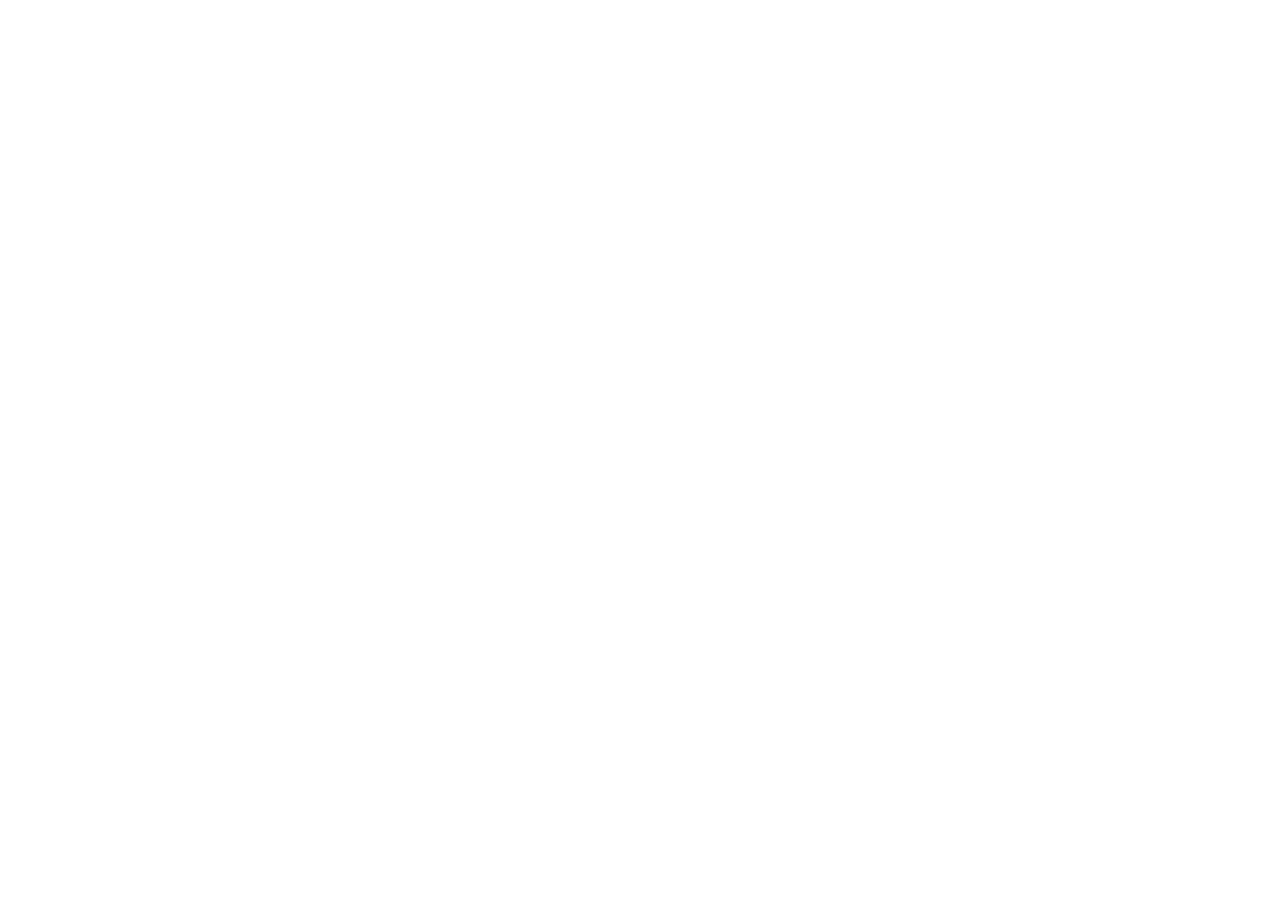
==== test/index.html @ 38c1a2a6 "Initial commit" ====
﻿<!DOCTYPE html>
<html>
<head>
  <meta charset="utf-8" />

  <link rel="stylesheet" href="../Scripts/qunit-2.2.1.css">
  
  <script src="../Scripts/qunit-2.2.1.js"></script>
  <script src="../Scripts/util.js"></script>
  <script src="utilTest.js"></script>

  <title></title>
</head>
<body>
  <div id="qunit"></div>
</body>
</html>
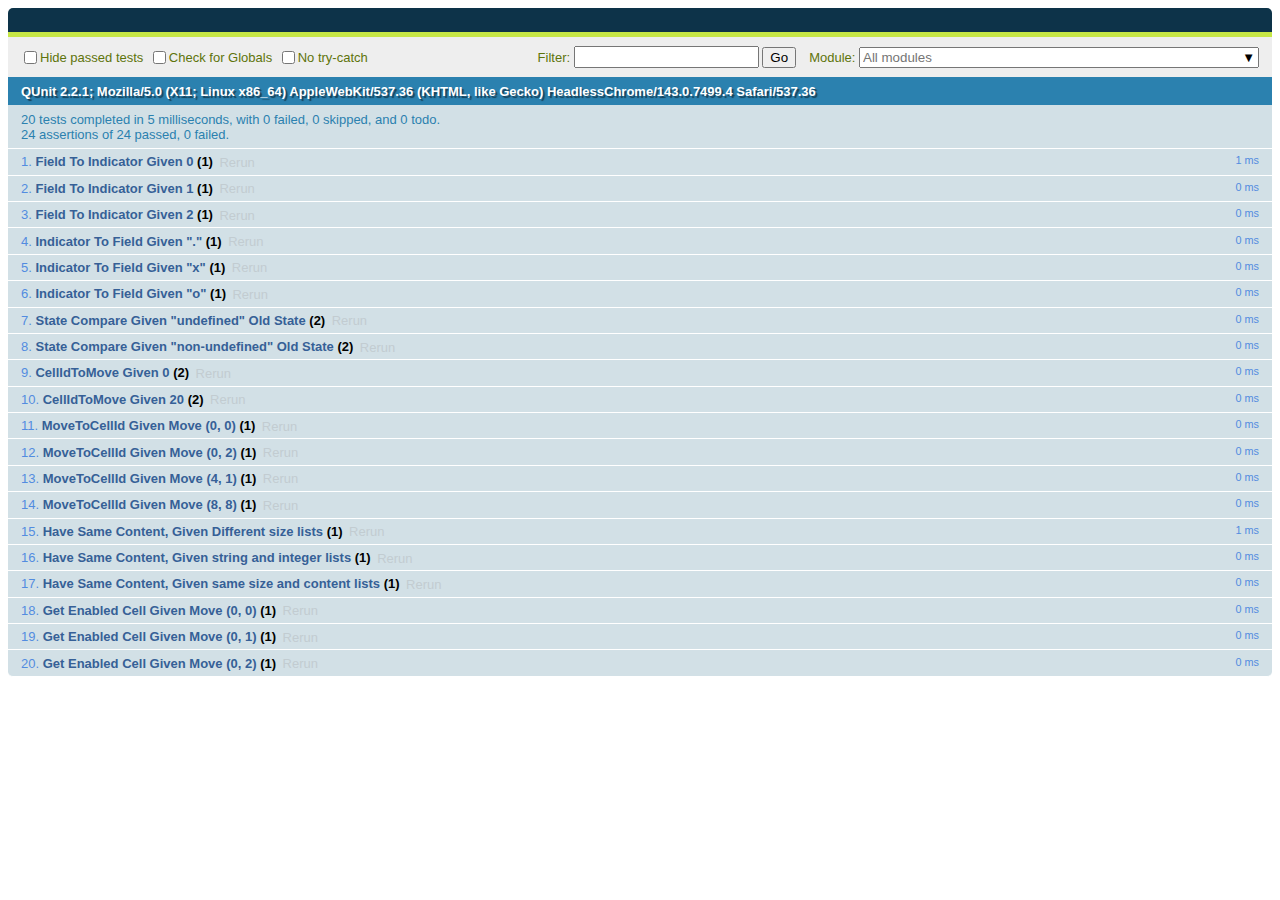
==== commit a579b53e: "Relocate UI test." ====
--- a/test/index.html
+++ b/test/index.html
@@ -3,11 +3,11 @@
 <head>
   <meta charset="utf-8" />
 
-  <link rel="stylesheet" href="../Scripts/qunit-2.2.1.css">
+  <link rel="stylesheet" href="../src/styles/qunit-2.2.1.css">
   
-  <script src="../Scripts/qunit-2.2.1.js"></script>
-  <script src="../Scripts/util.js"></script>
-  <script src="utilTest.js"></script>
+  <script src="../src/libs/qunit-2.2.1.js"></script>
+  <script src="../src/scripts/tttgrd-util.js"></script>
+  <script src="tttgrd-util-test.js"></script>
 
   <title></title>
 </head>
--- a/src/styles/qunit-2.2.1.css
+++ b/src/styles/qunit-2.2.1.css
@@ -0,0 +1,436 @@
+/*!
+ * QUnit 2.2.1
+ * https://qunitjs.com/
+ *
+ * Copyright jQuery Foundation and other contributors
+ * Released under the MIT license
+ * https://jquery.org/license
+ *
+ * Date: 2017-03-20T00:27Z
+ */
+
+/** Font Family and Sizes */
+
+#qunit-tests, #qunit-header, #qunit-banner, #qunit-testrunner-toolbar, #qunit-filteredTest, #qunit-userAgent, #qunit-testresult {
+	font-family: "Helvetica Neue Light", "HelveticaNeue-Light", "Helvetica Neue", Calibri, Helvetica, Arial, sans-serif;
+}
+
+#qunit-testrunner-toolbar, #qunit-filteredTest, #qunit-userAgent, #qunit-testresult, #qunit-tests li { font-size: small; }
+#qunit-tests { font-size: smaller; }
+
+
+/** Resets */
+
+#qunit-tests, #qunit-header, #qunit-banner, #qunit-filteredTest, #qunit-userAgent, #qunit-testresult, #qunit-modulefilter {
+	margin: 0;
+	padding: 0;
+}
+
+
+/** Header (excluding toolbar) */
+
+#qunit-header {
+	padding: 0.5em 0 0.5em 1em;
+
+	color: #8699A4;
+	background-color: #0D3349;
+
+	font-size: 1.5em;
+	line-height: 1em;
+	font-weight: 400;
+
+	border-radius: 5px 5px 0 0;
+}
+
+#qunit-header a {
+	text-decoration: none;
+	color: #C2CCD1;
+}
+
+#qunit-header a:hover,
+#qunit-header a:focus {
+	color: #FFF;
+}
+
+#qunit-banner {
+	height: 5px;
+}
+
+#qunit-filteredTest {
+	padding: 0.5em 1em 0.5em 1em;
+	color: #366097;
+	background-color: #F4FF77;
+}
+
+#qunit-userAgent {
+	padding: 0.5em 1em 0.5em 1em;
+	color: #FFF;
+	background-color: #2B81AF;
+	text-shadow: rgba(0, 0, 0, 0.5) 2px 2px 1px;
+}
+
+
+/** Toolbar */
+
+#qunit-testrunner-toolbar {
+	padding: 0.5em 1em 0.5em 1em;
+	color: #5E740B;
+	background-color: #EEE;
+}
+
+#qunit-testrunner-toolbar .clearfix {
+	height: 0;
+	clear: both;
+}
+
+#qunit-testrunner-toolbar label {
+	display: inline-block;
+}
+
+#qunit-testrunner-toolbar input[type=checkbox],
+#qunit-testrunner-toolbar input[type=radio] {
+	margin: 3px;
+	vertical-align: -2px;
+}
+
+#qunit-testrunner-toolbar input[type=text] {
+	box-sizing: border-box;
+	height: 1.6em;
+}
+
+.qunit-url-config,
+.qunit-filter,
+#qunit-modulefilter {
+	display: inline-block;
+	line-height: 2.1em;
+}
+
+.qunit-filter,
+#qunit-modulefilter {
+	float: right;
+	position: relative;
+	margin-left: 1em;
+}
+
+.qunit-url-config label {
+	margin-right: 0.5em;
+}
+
+#qunit-modulefilter-search {
+	box-sizing: border-box;
+	width: 400px;
+}
+
+#qunit-modulefilter-search-container:after {
+	position: absolute;
+	right: 0.3em;
+	content: "\25bc";
+	color: black;
+}
+
+#qunit-modulefilter-dropdown {
+	/* align with #qunit-modulefilter-search */
+	box-sizing: border-box;
+	width: 400px;
+	position: absolute;
+	right: 0;
+	top: 50%;
+	margin-top: 0.8em;
+
+	border: 1px solid #D3D3D3;
+	border-top: none;
+	border-radius: 0 0 .25em .25em;
+	color: #000;
+	background-color: #F5F5F5;
+	z-index: 99;
+}
+
+#qunit-modulefilter-dropdown a {
+	color: inherit;
+	text-decoration: none;
+}
+
+#qunit-modulefilter-dropdown .clickable.checked {
+	font-weight: bold;
+	color: #000;
+	background-color: #D2E0E6;
+}
+
+#qunit-modulefilter-dropdown .clickable:hover {
+	color: #FFF;
+	background-color: #0D3349;
+}
+
+#qunit-modulefilter-actions {
+	display: block;
+	overflow: auto;
+
+	/* align with #qunit-modulefilter-dropdown-list */
+	font: smaller/1.5em sans-serif;
+}
+
+#qunit-modulefilter-dropdown #qunit-modulefilter-actions > * {
+	box-sizing: border-box;
+	max-height: 2.8em;
+	display: block;
+	padding: 0.4em;
+}
+
+#qunit-modulefilter-dropdown #qunit-modulefilter-actions > button {
+	float: right;
+	font: inherit;
+}
+
+#qunit-modulefilter-dropdown #qunit-modulefilter-actions > :last-child {
+	/* insert padding to align with checkbox margins */
+	padding-left: 3px;
+}
+
+#qunit-modulefilter-dropdown-list {
+	max-height: 200px;
+	overflow-y: auto;
+	margin: 0;
+	border-top: 2px groove threedhighlight;
+	padding: 0.4em 0 0;
+	font: smaller/1.5em sans-serif;
+}
+
+#qunit-modulefilter-dropdown-list li {
+	white-space: nowrap;
+	overflow: hidden;
+	text-overflow: ellipsis;
+}
+
+#qunit-modulefilter-dropdown-list .clickable {
+	display: block;
+	padding-left: 0.15em;
+}
+
+
+/** Tests: Pass/Fail */
+
+#qunit-tests {
+	list-style-position: inside;
+}
+
+#qunit-tests li {
+	padding: 0.4em 1em 0.4em 1em;
+	border-bottom: 1px solid #FFF;
+	list-style-position: inside;
+}
+
+#qunit-tests > li {
+	display: none;
+}
+
+#qunit-tests li.running,
+#qunit-tests li.pass,
+#qunit-tests li.fail,
+#qunit-tests li.skipped,
+#qunit-tests li.aborted {
+	display: list-item;
+}
+
+#qunit-tests.hidepass {
+	position: relative;
+}
+
+#qunit-tests.hidepass li.running,
+#qunit-tests.hidepass li.pass {
+	visibility: hidden;
+	position: absolute;
+	width:   0;
+	height:  0;
+	padding: 0;
+	border:  0;
+	margin:  0;
+}
+
+#qunit-tests li strong {
+	cursor: pointer;
+}
+
+#qunit-tests li.skipped strong {
+	cursor: default;
+}
+
+#qunit-tests li a {
+	padding: 0.5em;
+	color: #C2CCD1;
+	text-decoration: none;
+}
+
+#qunit-tests li p a {
+	padding: 0.25em;
+	color: #6B6464;
+}
+#qunit-tests li a:hover,
+#qunit-tests li a:focus {
+	color: #000;
+}
+
+#qunit-tests li .runtime {
+	float: right;
+	font-size: smaller;
+}
+
+.qunit-assert-list {
+	margin-top: 0.5em;
+	padding: 0.5em;
+
+	background-color: #FFF;
+
+	border-radius: 5px;
+}
+
+.qunit-source {
+	margin: 0.6em 0 0.3em;
+}
+
+.qunit-collapsed {
+	display: none;
+}
+
+#qunit-tests table {
+	border-collapse: collapse;
+	margin-top: 0.2em;
+}
+
+#qunit-tests th {
+	text-align: right;
+	vertical-align: top;
+	padding: 0 0.5em 0 0;
+}
+
+#qunit-tests td {
+	vertical-align: top;
+}
+
+#qunit-tests pre {
+	margin: 0;
+	white-space: pre-wrap;
+	word-wrap: break-word;
+}
+
+#qunit-tests del {
+	color: #374E0C;
+	background-color: #E0F2BE;
+	text-decoration: none;
+}
+
+#qunit-tests ins {
+	color: #500;
+	background-color: #FFCACA;
+	text-decoration: none;
+}
+
+/*** Test Counts */
+
+#qunit-tests b.counts                       { color: #000; }
+#qunit-tests b.passed                       { color: #5E740B; }
+#qunit-tests b.failed                       { color: #710909; }
+
+#qunit-tests li li {
+	padding: 5px;
+	background-color: #FFF;
+	border-bottom: none;
+	list-style-position: inside;
+}
+
+/*** Passing Styles */
+
+#qunit-tests li li.pass {
+	color: #3C510C;
+	background-color: #FFF;
+	border-left: 10px solid #C6E746;
+}
+
+#qunit-tests .pass                          { color: #528CE0; background-color: #D2E0E6; }
+#qunit-tests .pass .test-name               { color: #366097; }
+
+#qunit-tests .pass .test-actual,
+#qunit-tests .pass .test-expected           { color: #999; }
+
+#qunit-banner.qunit-pass                    { background-color: #C6E746; }
+
+/*** Failing Styles */
+
+#qunit-tests li li.fail {
+	color: #710909;
+	background-color: #FFF;
+	border-left: 10px solid #EE5757;
+	white-space: pre;
+}
+
+#qunit-tests > li:last-child {
+	border-radius: 0 0 5px 5px;
+}
+
+#qunit-tests .fail                          { color: #000; background-color: #EE5757; }
+#qunit-tests .fail .test-name,
+#qunit-tests .fail .module-name             { color: #000; }
+
+#qunit-tests .fail .test-actual             { color: #EE5757; }
+#qunit-tests .fail .test-expected           { color: #008000; }
+
+#qunit-banner.qunit-fail                    { background-color: #EE5757; }
+
+
+/*** Aborted tests */
+#qunit-tests .aborted { color: #000; background-color: orange; }
+/*** Skipped tests */
+
+#qunit-tests .skipped {
+	background-color: #EBECE9;
+}
+
+#qunit-tests .qunit-todo-label,
+#qunit-tests .qunit-skipped-label {
+	background-color: #F4FF77;
+	display: inline-block;
+	font-style: normal;
+	color: #366097;
+	line-height: 1.8em;
+	padding: 0 0.5em;
+	margin: -0.4em 0.4em -0.4em 0;
+}
+
+#qunit-tests .qunit-todo-label {
+	background-color: #EEE;
+}
+
+/** Result */
+
+#qunit-testresult {
+	color: #2B81AF;
+	background-color: #D2E0E6;
+
+	border-bottom: 1px solid #FFF;
+}
+#qunit-testresult .clearfix {
+	height: 0;
+	clear: both;
+}
+#qunit-testresult .module-name {
+	font-weight: 700;
+}
+#qunit-testresult-display {
+	padding: 0.5em 1em 0.5em 1em;
+	width: 85%;
+	float:left;
+}
+#qunit-testresult-controls {
+	padding: 0.5em 1em 0.5em 1em;
+  width: 10%;
+	float:left;
+}
+
+/** Fixture */
+
+#qunit-fixture {
+	position: absolute;
+	top: -10000px;
+	left: -10000px;
+	width: 1000px;
+	height: 1000px;
+}
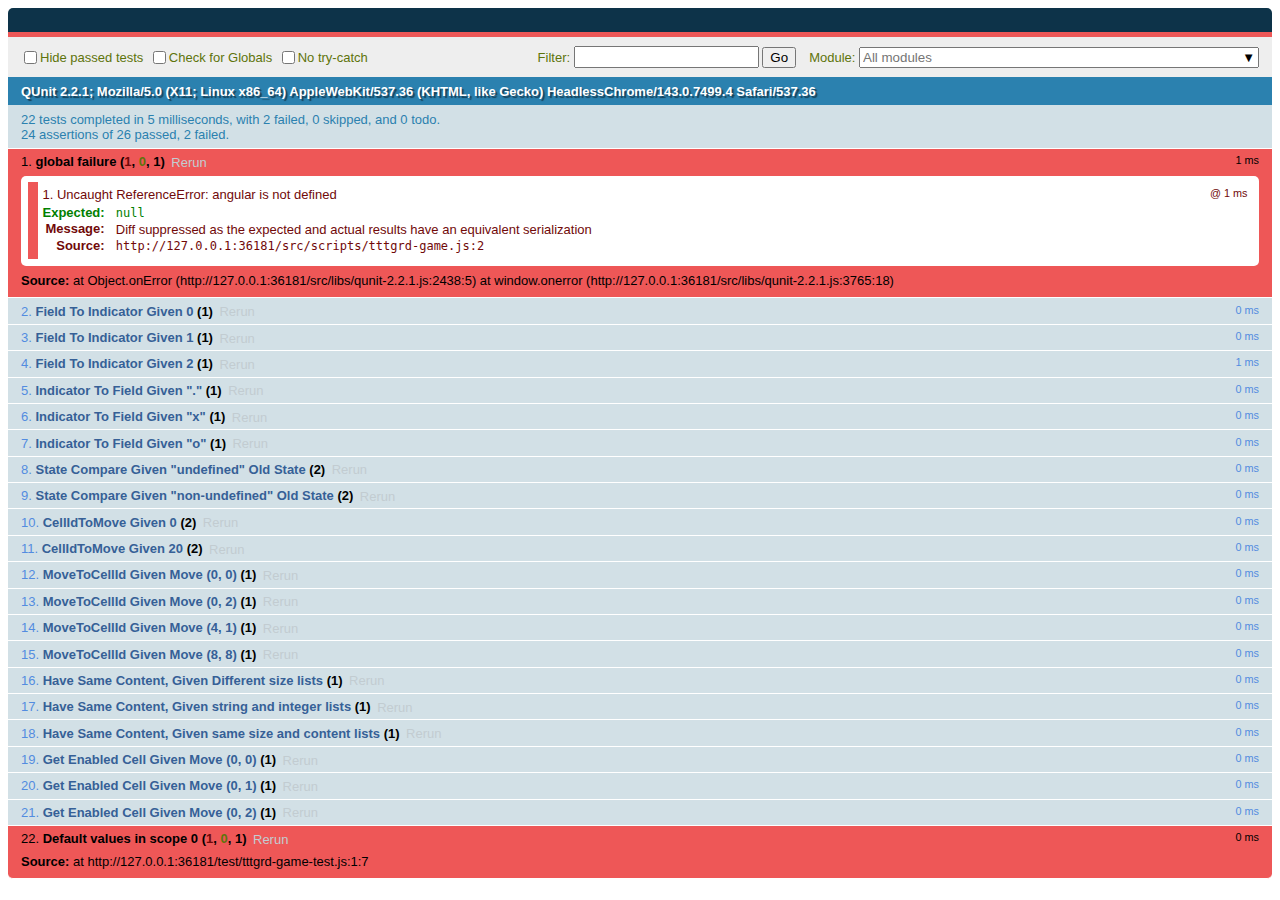
==== commit 2a2ec992: "make calls to api to register and login." ====
--- a/test/index.html
+++ b/test/index.html
@@ -5,9 +5,16 @@
 
   <link rel="stylesheet" href="../src/styles/qunit-2.2.1.css">
   
+	<script src="libs/angular-1.3.14.min.js"></script>
+  <script src="libs/jquery-3.2.1.min.js"></script>
+  <script src="libs/jquery.signalR-2.2.2.min.js"></script>
   <script src="../src/libs/qunit-2.2.1.js"></script>
-  <script src="../src/scripts/tttgrd-util.js"></script>
-  <script src="tttgrd-util-test.js"></script>
+  
+	<script src="../src/scripts/tttgrd-util.js"></script>
+	<script src="../src/scripts/tttgrd-game.js"></script>
+  
+	<script src="tttgrd-util-test.js"></script>
+	<script src="tttgrd-game-test.js"></script>
 
   <title></title>
 </head>
